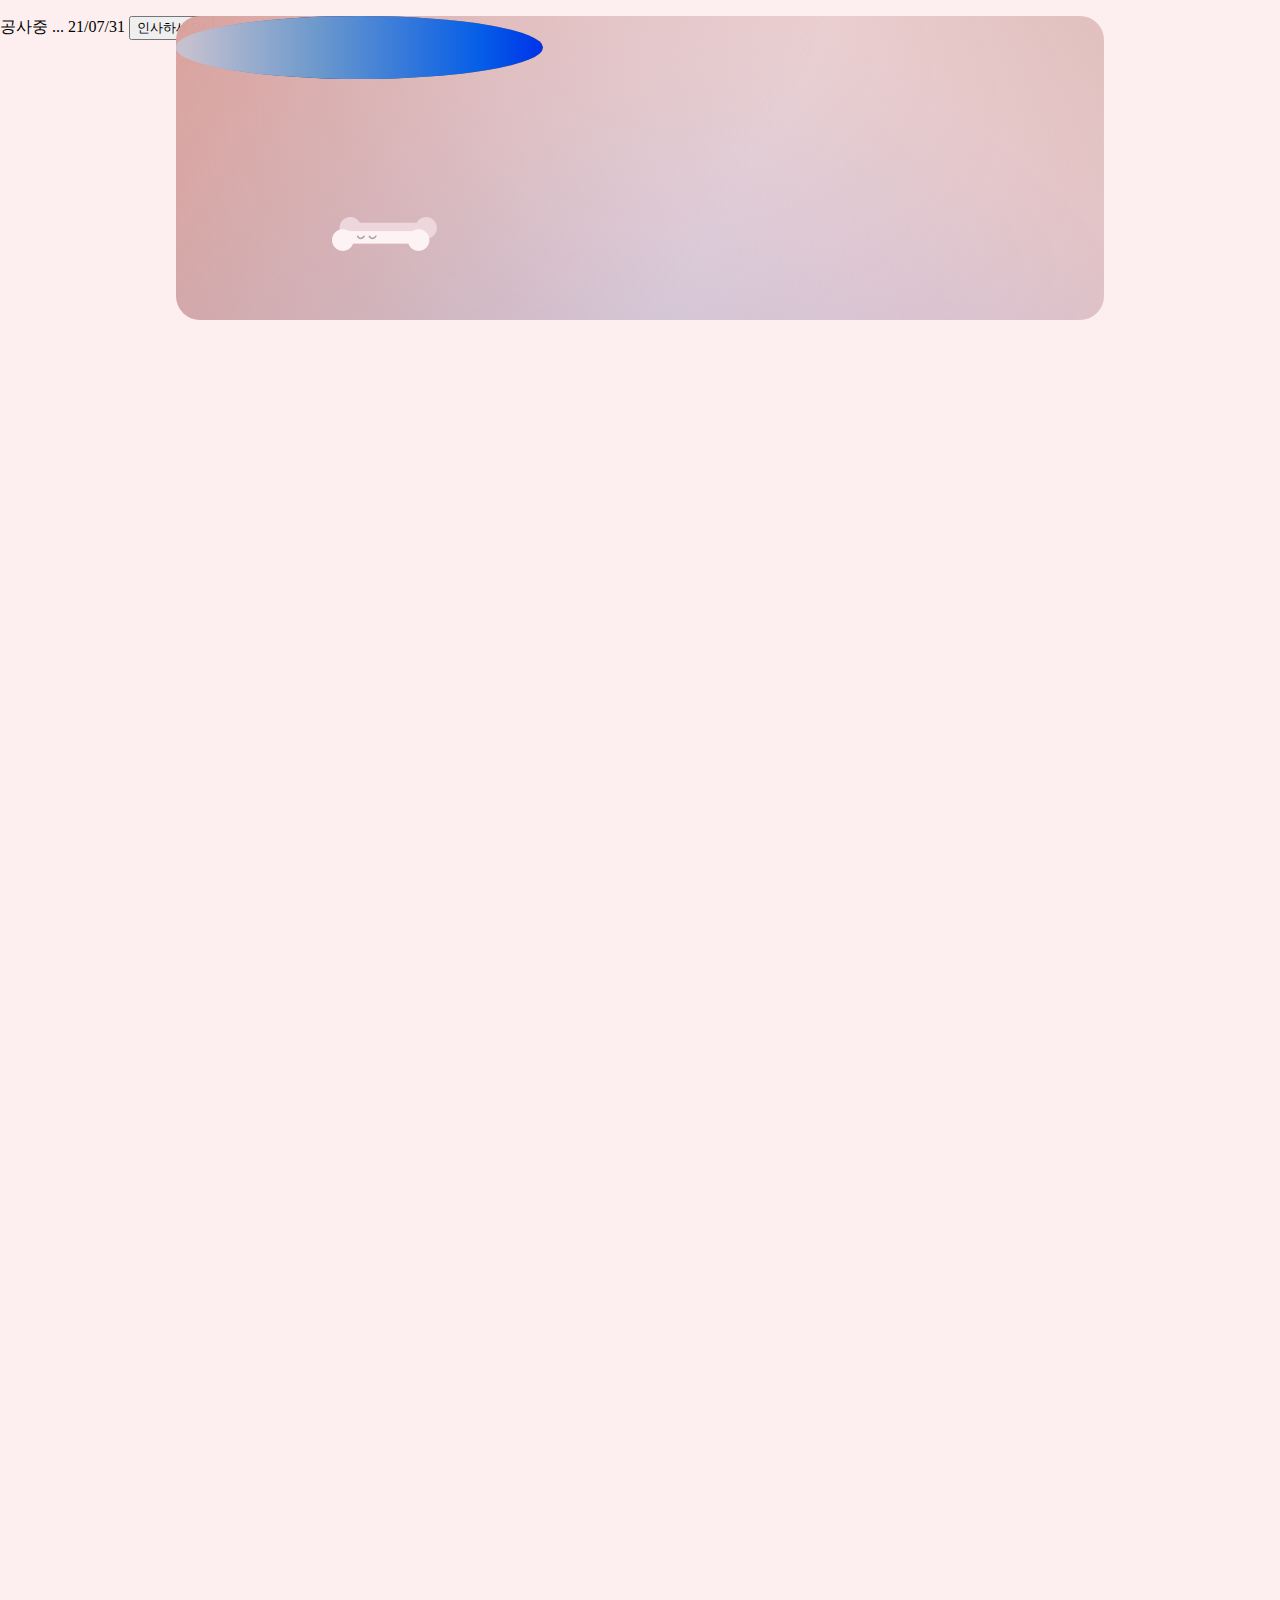
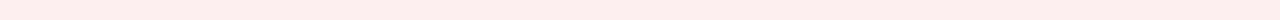
==== index.html @ e0ceafd8 "123" ====
<!DOCTYPE HTML>
  <head>
    <meta charset="utf-8">
    <title>slumbone</title>
      <style type="text/css">
        @import url("./CSS/index.css");
      </style>
  </head>
  <body>
    <p>
    공사중 ... 21/07/31
    <button onclick="alert_button('안녕하세요!')"> 인사하세요! </button>

        <script type="text/javascript" src="./JS/index/alerter.js"></script>
    </p>
    <div class="A">
      <a href="./os.html">
        <img id="os" src="./images/index/os.png">
      </a>
      <div class="ball" id="ball1">
        <script type="text/javascript" src="./JS/index/move.js"></script>  
      </div>
      <div class="ball" id="ball2">
        <script type="text/javascript" src="./JS/index/move.js"></script>  
      </div>
      <div class="ball" id="ball3">
        <script type="text/javascript" src="./JS/index/move.js"></script>  
      </div>
    </div>
    <div class="B">
    </div>
    <div class="C">
    </div>
    <div class="D">
    </div>
  </body>
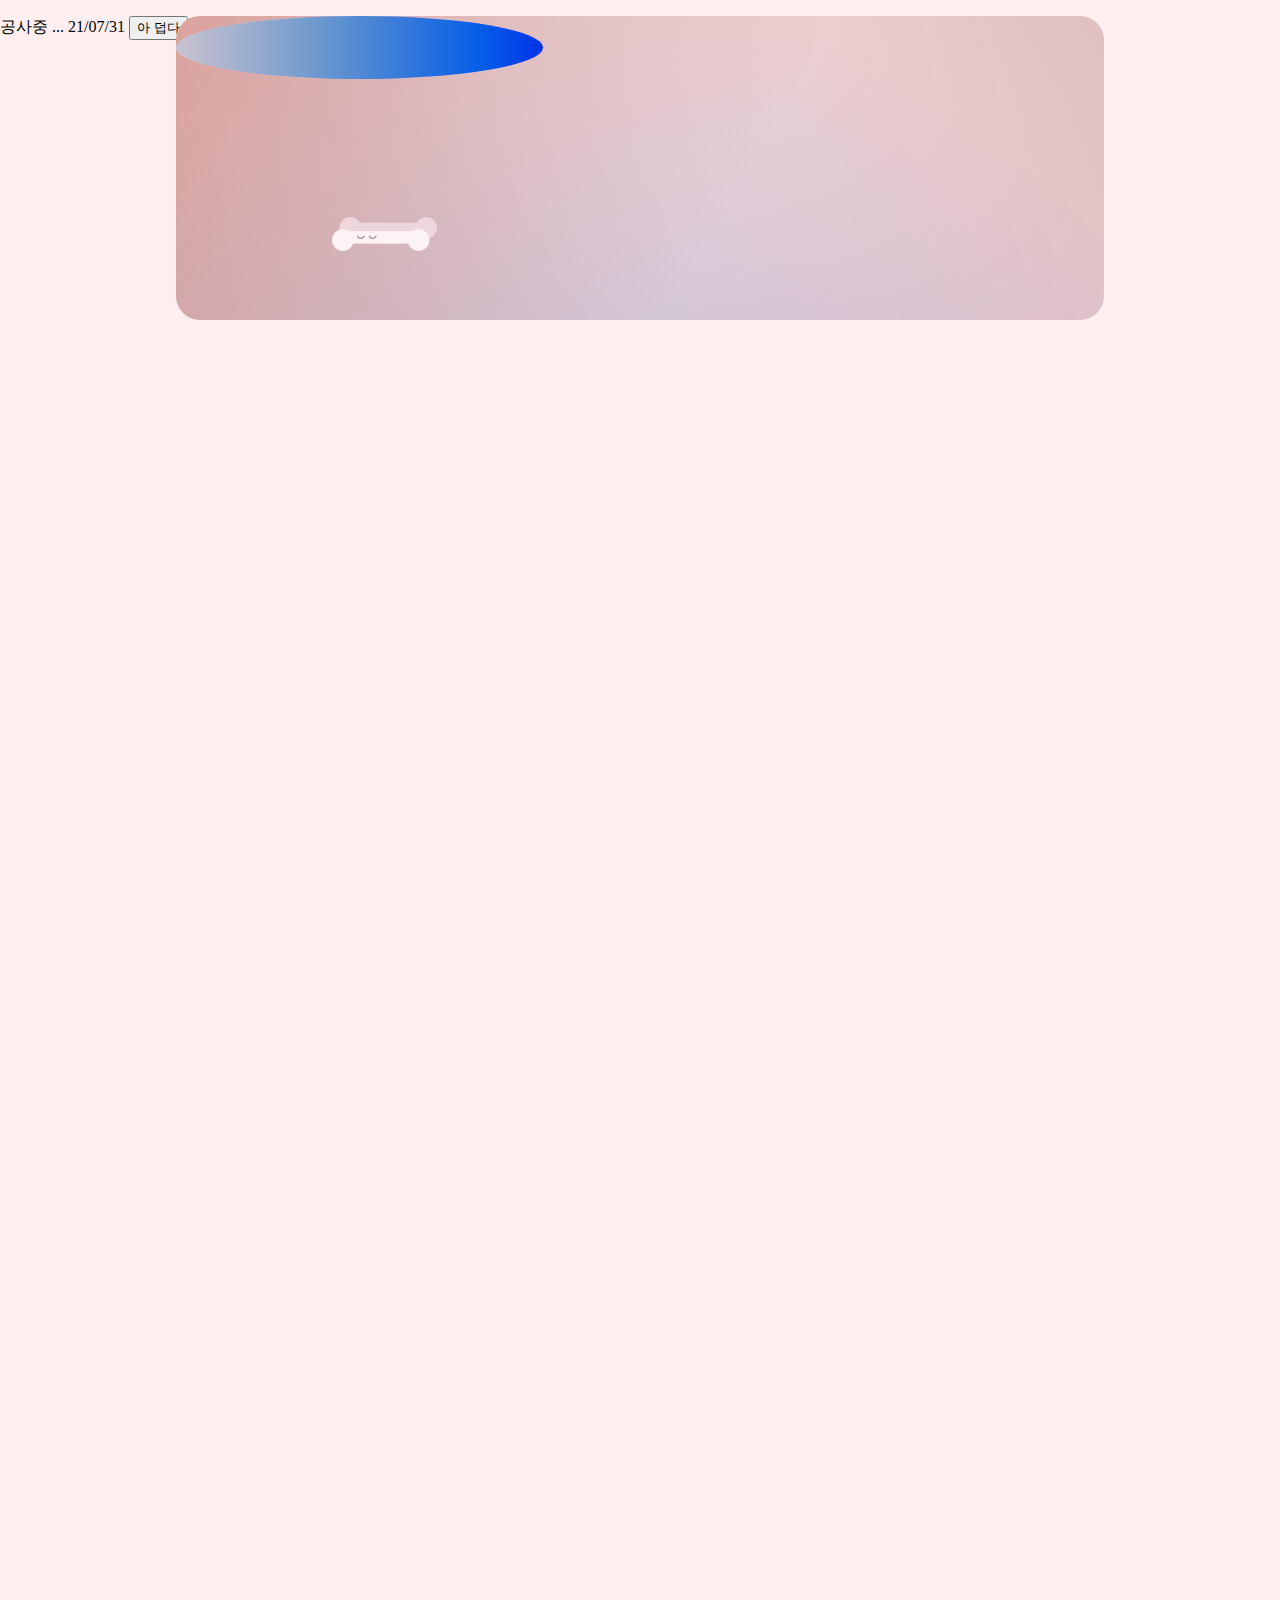
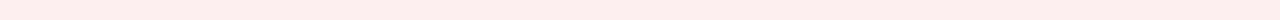
==== commit ad607318: "asf" ====
--- a/index.html
+++ b/index.html
@@ -7,15 +7,20 @@
       </style>
   </head>
   <body>
+
     <p>
     공사중 ... 21/07/31
-    <button onclick="alert_button('안녕하세요!')"> 인사하세요! </button>
+    <button onclick="alert_button('ㅇㄻㄴㄻㄴ')"> 아 덥다 </button>
+    <script type="text/javascript" src="./JS/index/alerter.js"></script>
+    </p>
 
-        <script type="text/javascript" src="./JS/index/alerter.js"></script>
-    </p>
     <div class="A">
+
       <a href="./os.html">
         <img id="os" src="./images/index/os.png">
+      </a>
+      <a href="./index.html">
+        <img id="logo" src="./images/index/logo.png">
       </a>
       <div class="ball" id="ball1">
         <script type="text/javascript" src="./JS/index/move.js"></script>  
@@ -26,7 +31,9 @@
       <div class="ball" id="ball3">
         <script type="text/javascript" src="./JS/index/move.js"></script>  
       </div>
+
     </div>
+
     <div class="B">
     </div>
     <div class="C">
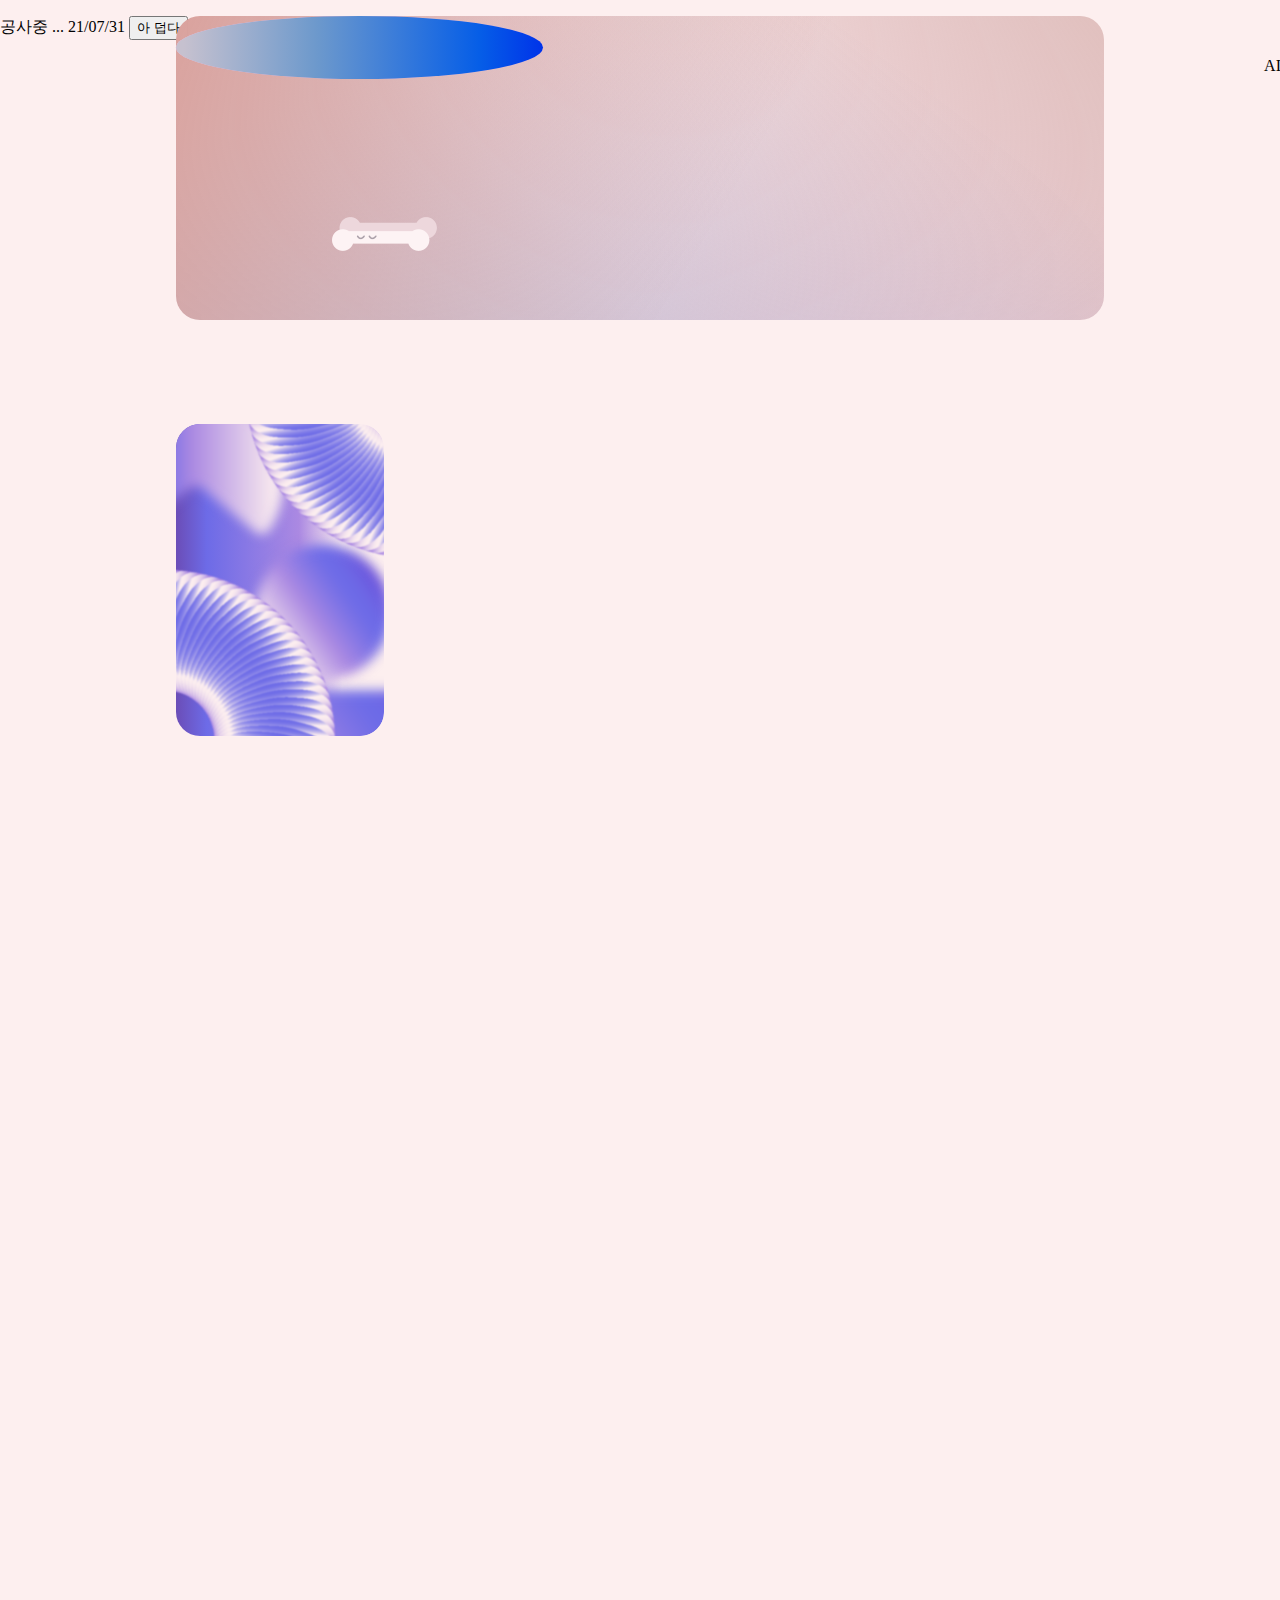
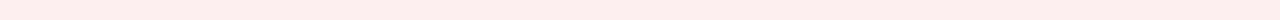
==== commit 197fdbac: "asdf" ====
--- a/index.html
+++ b/index.html
@@ -35,6 +35,12 @@
     </div>
 
     <div class="B">
+      <div>
+        <a href="./ai.html">
+          <img id="B1" class="Bs" src="./images/index/main_ai.png">
+        </a>
+        <p id="B_1" >AI</p>
+      </div>
     </div>
     <div class="C">
     </div>
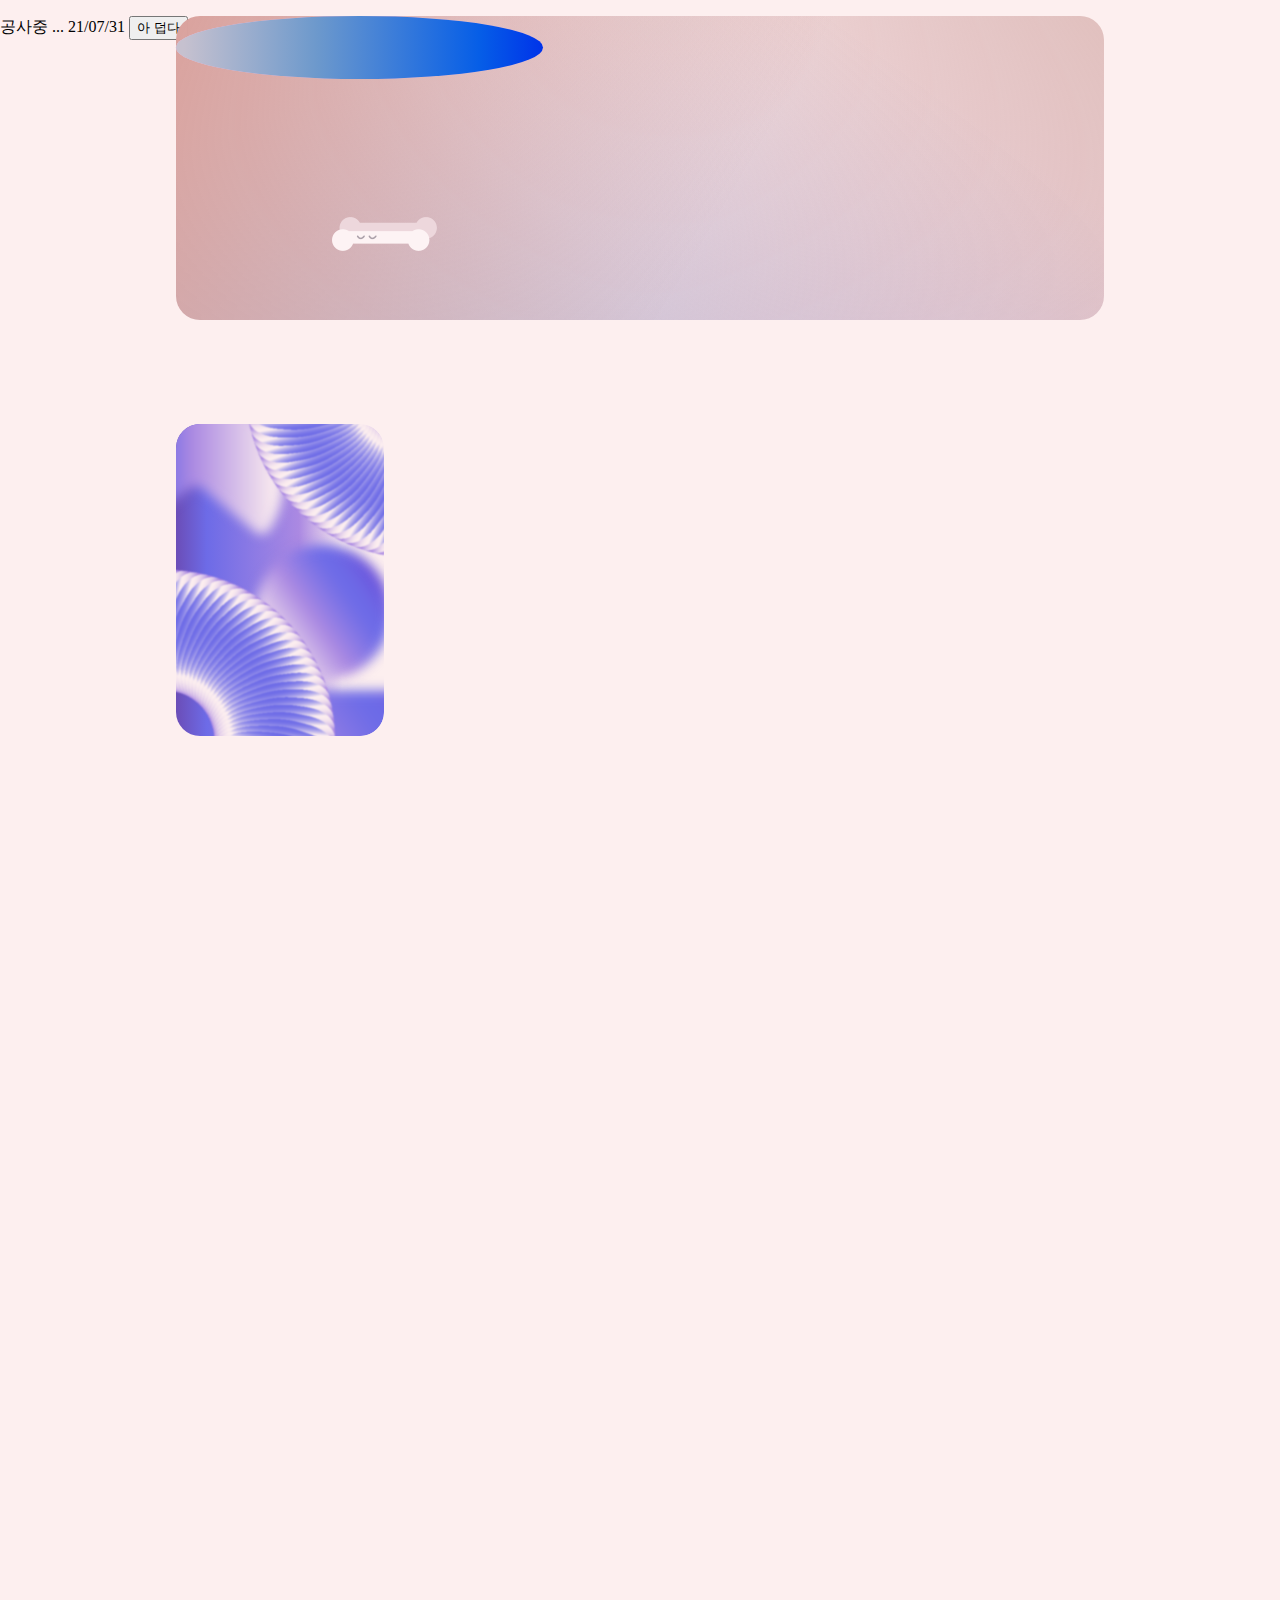
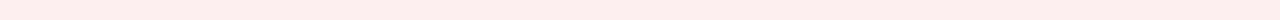
==== commit bbc5133e: "asdf" ====
--- a/index.html
+++ b/index.html
@@ -39,7 +39,6 @@
         <a href="./ai.html">
           <img id="B1" class="Bs" src="./images/index/main_ai.png">
         </a>
-        <p id="B_1" >AI</p>
       </div>
     </div>
     <div class="C">
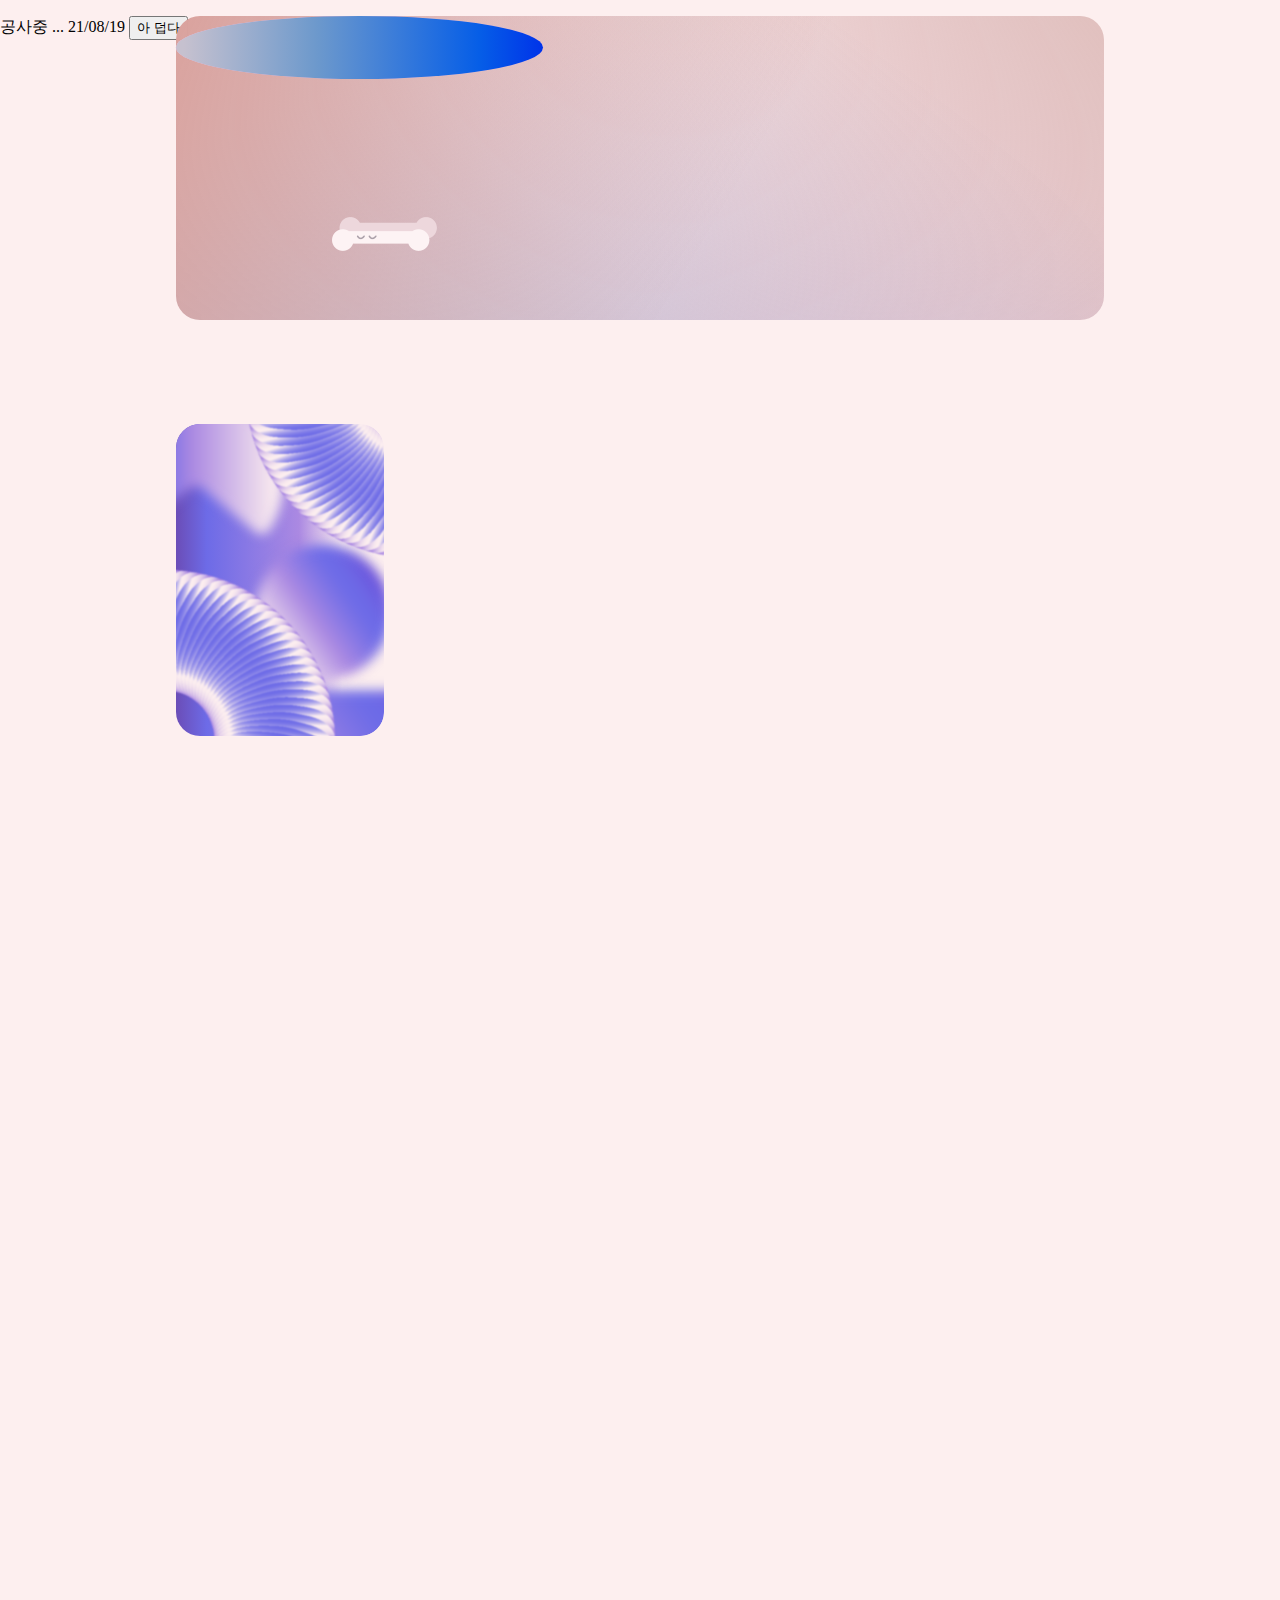
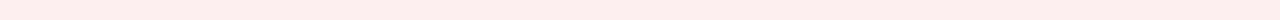
==== commit 4b539fbc: "asd" ====
--- a/index.html
+++ b/index.html
@@ -9,14 +9,14 @@
   <body>
 
     <p>
-    공사중 ... 21/07/31
+    공사중 ... 21/08/19
     <button onclick="alert_button('ㅇㄻㄴㄻㄴ')"> 아 덥다 </button>
     <script type="text/javascript" src="./JS/index/alerter.js"></script>
     </p>
 
     <div class="A">
 
-      <a href="./os.html">
+      <a>
         <img id="os" src="./images/index/os.png">
       </a>
       <a href="./index.html">
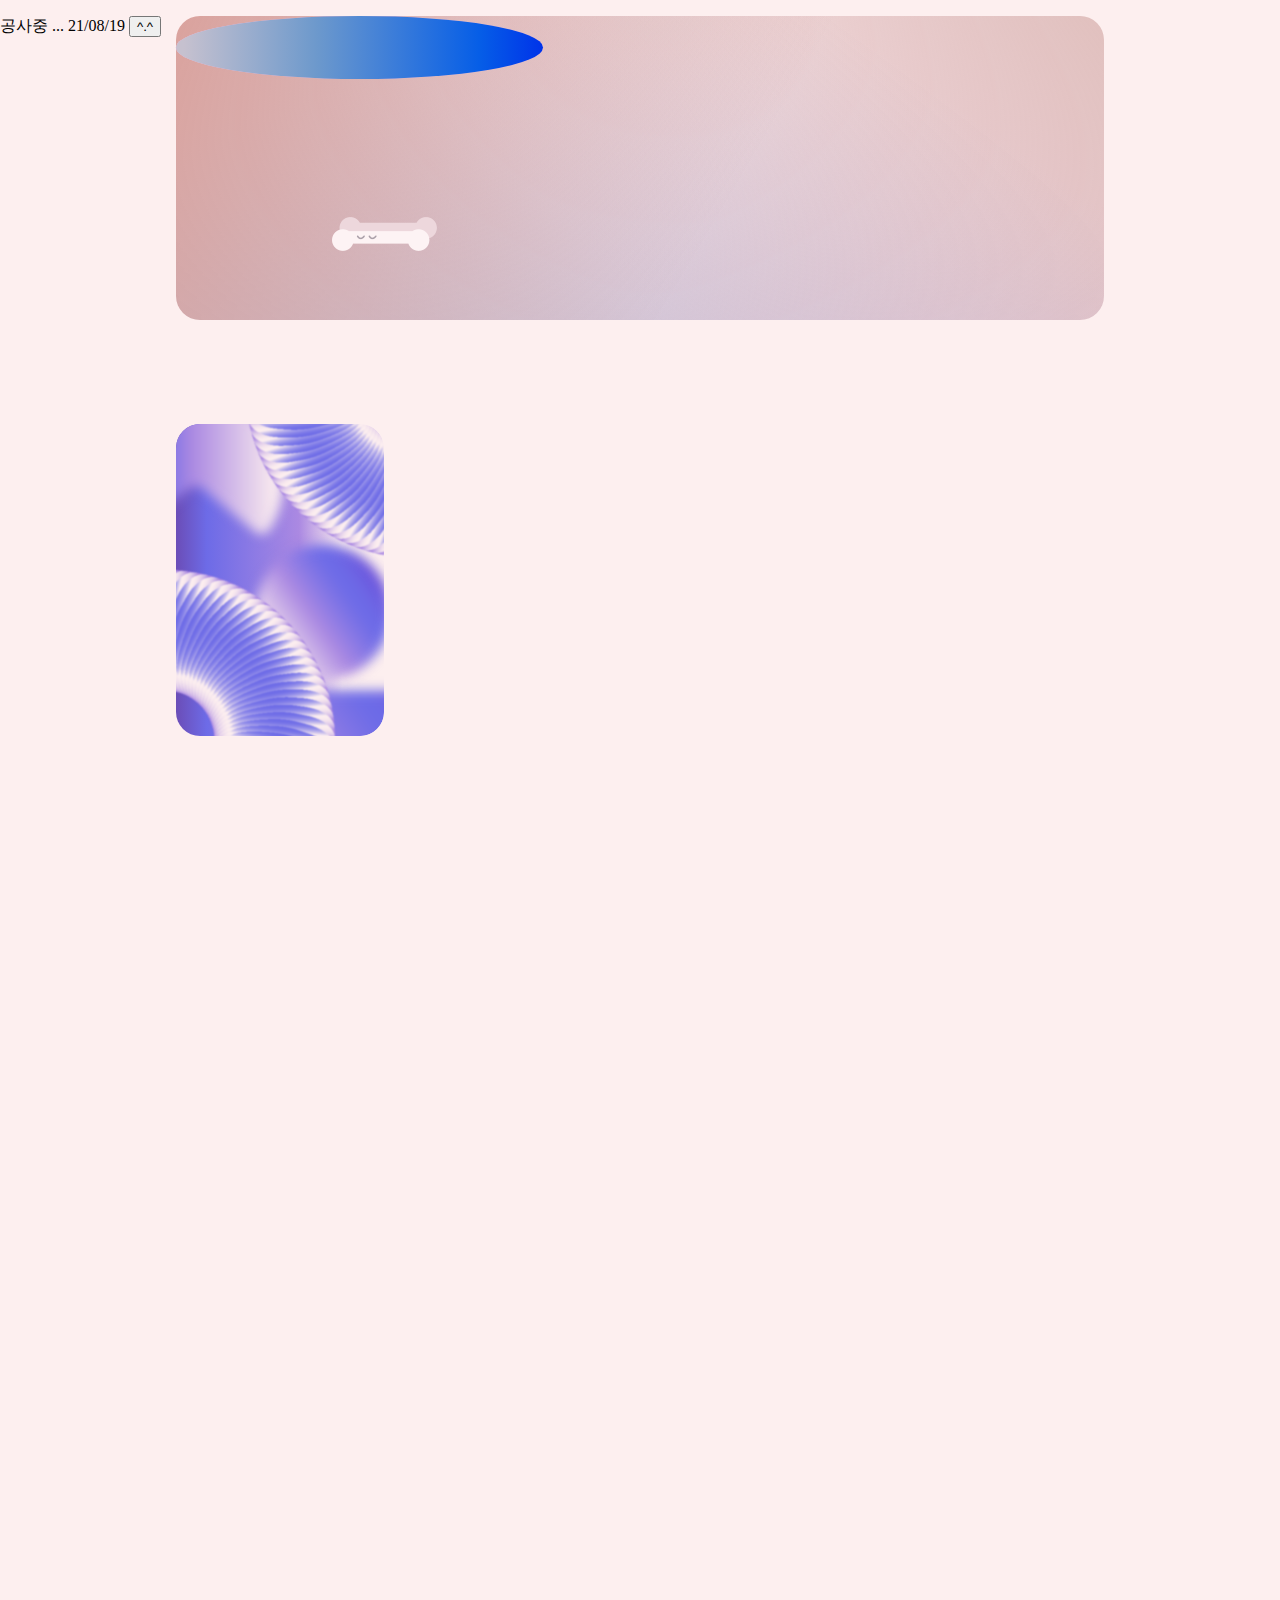
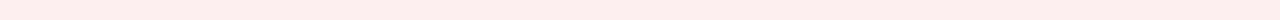
==== commit 8c89e3e3: "^.^" ====
--- a/index.html
+++ b/index.html
@@ -10,7 +10,7 @@
 
     <p>
     공사중 ... 21/08/19
-    <button onclick="alert_button('ㅇㄻㄴㄻㄴ')"> 아 덥다 </button>
+    <button onclick="alert_button('ㅇvㅇb')"> ^.^ </button>
     <script type="text/javascript" src="./JS/index/alerter.js"></script>
     </p>
 
